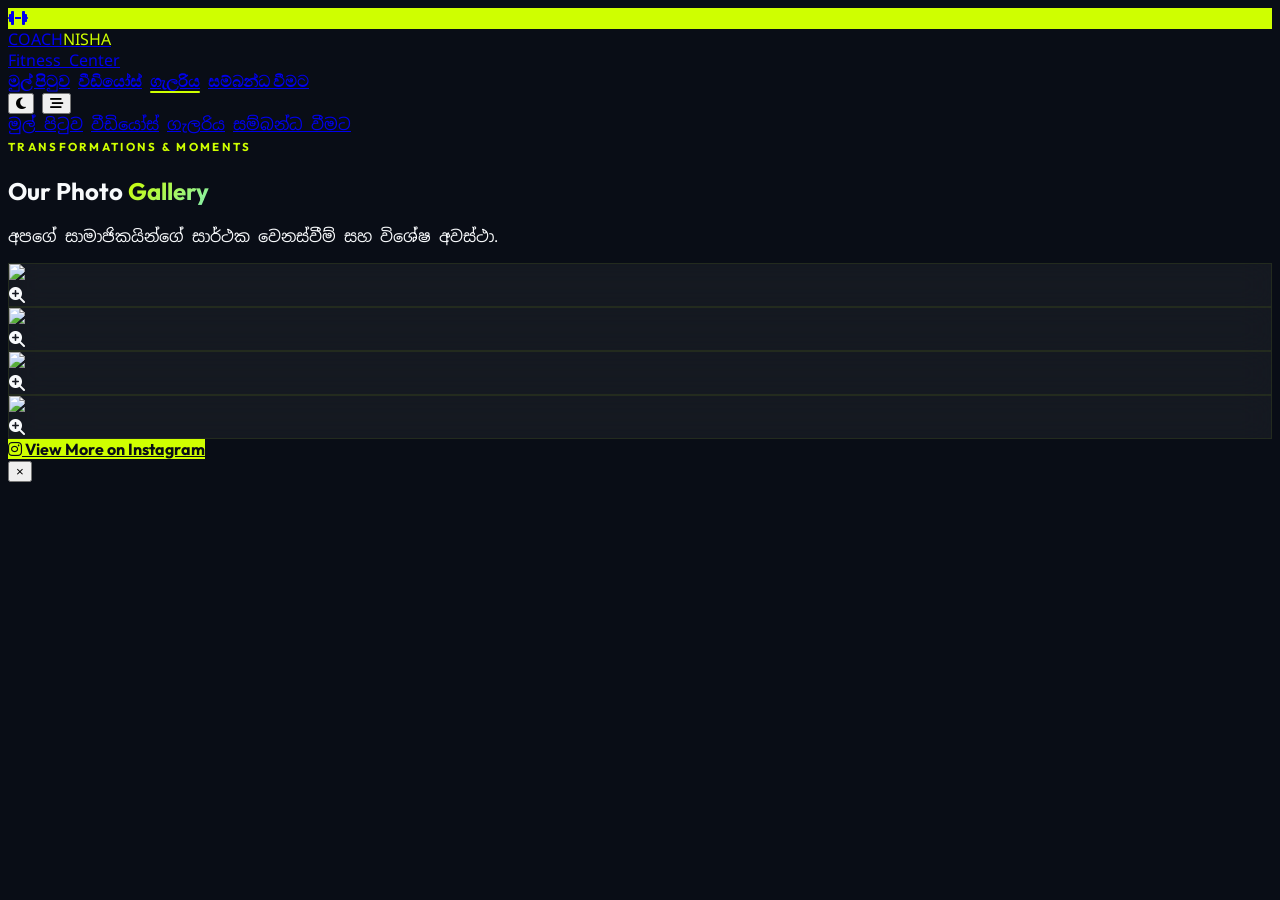
==== photos.html @ d0cf9e13 "Add files via upload" ====
<!DOCTYPE html>
<html class="scroll-smooth dark" lang="si">
<head>
    <meta charset="utf-8"/>
    <meta content="width=device-width, initial-scale=1.0" name="viewport"/>
    <title>Gallery - Coach Nisha Fitness</title>
    <link href="logo.png" rel="icon" type="image/png"/>
    <link href="https://fonts.googleapis.com" rel="preconnect"/>
    <link href="https://fonts.googleapis.com/css2?family=Outfit:wght@400;600;700;800;900&family=Noto+Sans+Sinhala:wght@400;600;700&family=Inter:wght@400;500;600&display=swap" rel="stylesheet"/>
    <script src="https://cdn.jsdelivr.net/npm/@tailwindcss/browser@4"></script>
    <style>@variant dark (.dark &);</style>
    <link href="https://cdnjs.cloudflare.com/ajax/libs/aos/2.3.4/aos.css" rel="stylesheet"/>
    <link href="https://cdnjs.cloudflare.com/ajax/libs/font-awesome/6.5.1/css/all.min.css" rel="stylesheet"/>
    <style>
        :root { --accent: #cfff00; --dark-bg: #090d16; --off-white: #f8fafc; }
        body { font-family: 'Noto Sans Sinhala', 'Inter', sans-serif; background: var(--off-white); color: #0f172a; transition: background 0.3s, color 0.3s; }
        .dark body { background: var(--dark-bg); color: var(--off-white); }
        h1, h2, h3, h4 { font-family: 'Outfit', sans-serif; }
        .accent-text { color: #cfff00; }
        .grad-text { background: linear-gradient(135deg, #cfff00 0%, #86efac 100%); -webkit-background-clip: text; -webkit-text-fill-color: transparent; background-clip: text; }
        .glass-card { background: rgba(255,255,255,0.05); backdrop-filter: blur(16px); border: 1px solid rgba(207,255,0,0.08); transition: all 0.3s ease; }
        .glass-card:hover { transform: translateY(-6px); box-shadow: 0 24px 48px rgba(207,255,0,0.1); border-color: rgba(207,255,0,0.3); }
        html:not(.dark) .glass-card { background: #fff; border: 1px solid #e2e8f0; }
        .btn-accent { background: #cfff00; color: #090d16; font-family: 'Outfit', sans-serif; font-weight: 700; transition: all 0.2s; }
        .btn-accent:hover { background: #b3db00; transform: translateY(-2px); box-shadow: 0 12px 30px rgba(207,255,0,0.35); }
        .eyebrow { font-family: 'Outfit', sans-serif; font-size: 0.72rem; font-weight: 700; letter-spacing: 0.2em; text-transform: uppercase; color: #cfff00; }
        .nav-link { position: relative; padding-bottom: 2px; font-family: 'Outfit', sans-serif; font-weight: 600; }
        .nav-link::after { content: ''; position: absolute; bottom: 0; left: 0; width: 0; height: 2px; background: #cfff00; border-radius: 1px; transition: width 0.25s ease; }
        .nav-link:hover::after { width: 100%; }
        .active-link::after { width: 100% !important; }
    </style>
</head>
<body class="overflow-x-hidden pt-24">

    <!-- ════════════ NAVBAR ════════════ -->
    <nav class="fixed top-0 left-0 right-0 z-50 border-b border-slate-200 dark:border-white/5 bg-white/95 dark:bg-[#090d16]/95 backdrop-blur-md">
        <div class="max-w-7xl mx-auto px-5 py-4 flex justify-between items-center">
            <a class="flex items-center gap-3" href="index.html">
                <div class="w-9 h-9 rounded-xl flex items-center justify-center" style="background:#cfff00">
                    <i class="fa-solid fa-dumbbell text-[#090d16] text-base"></i>
                </div>
                <div>
                    <div class="font-display font-black text-lg leading-none text-slate-900 dark:text-white tracking-wide">COACH<span class="accent-text">NISHA</span></div>
                    <div class="text-[10px] font-semibold text-slate-400 tracking-widest uppercase">Fitness Center</div>
                </div>
            </a>
            <div class="hidden md:flex items-center gap-7 text-sm text-slate-600 dark:text-slate-300">
                <a class="nav-link hover:text-lime-500 dark:hover:text-lime-300 transition" href="index.html">මුල් පිටුව</a>
                <a class="nav-link hover:text-lime-500 dark:hover:text-lime-300 transition" href="videos.html">වීඩියෝස්</a>
                <a class="nav-link active-link text-lime-500 dark:text-lime-300 transition" href="photos.html">ගැලරිය</a>
                <a class="nav-link hover:text-lime-500 dark:hover:text-lime-300 transition" href="index.html#contact">සම්බන්ධ වීමට</a>
            </div>
            <div class="flex items-center gap-3">
                <button class="w-9 h-9 rounded-lg border border-slate-200 dark:border-slate-700 bg-slate-100 dark:bg-slate-800 flex items-center justify-center text-slate-600 dark:text-slate-300 hover:border-lime-400 transition cursor-pointer" id="theme-toggle">
                    <i class="fa-solid fa-moon text-sm" id="theme-icon"></i>
                </button>
                <button class="md:hidden w-9 h-9 rounded-lg bg-slate-100 dark:bg-slate-800 flex items-center justify-center text-slate-700 dark:text-slate-300 cursor-pointer" id="hamburger">
                    <i class="fa-solid fa-bars-staggered"></i>
                </button>
            </div>
        </div>
        <!-- Mobile Menu -->
        <div class="md:hidden hidden px-5 border-t border-slate-100 dark:border-white/5 bg-white dark:bg-[#090d16]" id="mobile-menu">
            <div class="flex flex-col py-4 gap-4 text-sm font-semibold text-slate-600 dark:text-slate-300">
                <a class="m-link hover:text-lime-500" href="index.html">මුල් පිටුව</a>
                <a class="m-link hover:text-lime-500" href="videos.html">වීඩියෝස්</a>
                <a class="m-link text-lime-500" href="photos.html">ගැලරිය</a>
                <a class="m-link hover:text-lime-500" href="index.html#contact">සම්බන්ධ වීමට</a>
            </div>
        </div>
    </nav>

    <!-- ════════════ GALLERY CONTENT ════════════ -->
    <section class="py-16 max-w-7xl mx-auto px-5">
        <div class="text-center mb-14" data-aos="fade-up">
            <span class="eyebrow">Transformations & Moments</span>
            <h2 class="text-3xl md:text-5xl font-black text-slate-900 dark:text-white mt-3 mb-4">Our Photo <span class="grad-text">Gallery</span></h2>
            <div class="h-1 w-16 mx-auto rounded-full" style="background:#cfff00"></div>
            <p class="text-slate-500 dark:text-slate-400 mt-4 max-w-2xl mx-auto text-sm leading-relaxed">අපගේ සාමාජිකයින්ගේ සාර්ථක වෙනස්වීම් සහ විශේෂ අවස්ථා.</p>
        </div>

        <!-- Photo Grid (4 Images) -->
        <div class="grid grid-cols-1 sm:grid-cols-2 lg:grid-cols-4 gap-6 max-w-6xl mx-auto">
            <!-- Photo 1 -->
            <div class="glass-card rounded-2xl overflow-hidden p-2 cursor-pointer group" data-aos="fade-up" onclick="openLightbox('https://images.unsplash.com/photo-1517838277536-f5f99be501cd?auto=format&fit=crop&q=80&w=600', 'Transformation Workout')">
                <div class="relative rounded-xl overflow-hidden aspect-square">
                    <img src="https://images.unsplash.com/photo-1517838277536-f5f99be501cd?auto=format&fit=crop&q=80&w=600" class="w-full h-full object-cover group-hover:scale-105 transition duration-500">
                    <div class="absolute inset-0 bg-black/40 opacity-0 group-hover:opacity-100 flex items-center justify-center transition duration-300">
                        <i class="fa-solid fa-magnifying-glass-plus text-2xl text-[#cfff00]"></i>
                    </div>
                </div>
            </div>
            <!-- Photo 2 -->
            <div class="glass-card rounded-2xl overflow-hidden p-2 cursor-pointer group" data-aos="fade-up" data-aos-delay="100" onclick="openLightbox('https://images.unsplash.com/photo-1534438327276-14e5300c3a48?auto=format&fit=crop&q=80&w=600', 'Gym Training Session')">
                <div class="relative rounded-xl overflow-hidden aspect-square">
                    <img src="https://images.unsplash.com/photo-1534438327276-14e5300c3a48?auto=format&fit=crop&q=80&w=600" class="w-full h-full object-cover group-hover:scale-105 transition duration-500">
                    <div class="absolute inset-0 bg-black/40 opacity-0 group-hover:opacity-100 flex items-center justify-center transition duration-300">
                        <i class="fa-solid fa-magnifying-glass-plus text-2xl text-[#cfff00]"></i>
                    </div>
                </div>
            </div>
            <!-- Photo 3 -->
            <div class="glass-card rounded-2xl overflow-hidden p-2 cursor-pointer group" data-aos="fade-up" data-aos-delay="200" onclick="openLightbox('https://images.unsplash.com/photo-1571019614242-c5c5dee9f50b?auto=format&fit=crop&q=80&w=600', 'Fitness Coaching')">
                <div class="relative rounded-xl overflow-hidden aspect-square">
                    <img src="https://images.unsplash.com/photo-1571019614242-c5c5dee9f50b?auto=format&fit=crop&q=80&w=600" class="w-full h-full object-cover group-hover:scale-105 transition duration-500">
                    <div class="absolute inset-0 bg-black/40 opacity-0 group-hover:opacity-100 flex items-center justify-center transition duration-300">
                        <i class="fa-solid fa-magnifying-glass-plus text-2xl text-[#cfff00]"></i>
                    </div>
                </div>
            </div>
            <!-- Photo 4 -->
            <div class="glass-card rounded-2xl overflow-hidden p-2 cursor-pointer group" data-aos="fade-up" data-aos-delay="300" onclick="openLightbox('https://images.unsplash.com/photo-1541534741688-6078c6bfb5c5?auto=format&fit=crop&q=80&w=600', 'Cardio Motivation')">
                <div class="relative rounded-xl overflow-hidden aspect-square">
                    <img src="https://images.unsplash.com/photo-1541534741688-6078c6bfb5c5?auto=format&fit=crop&q=80&w=600" class="w-full h-full object-cover group-hover:scale-105 transition duration-500">
                    <div class="absolute inset-0 bg-black/40 opacity-0 group-hover:opacity-100 flex items-center justify-center transition duration-300">
                        <i class="fa-solid fa-magnifying-glass-plus text-2xl text-[#cfff00]"></i>
                    </div>
                </div>
            </div>
        </div>

        <!-- Instagram Button -->
        <div class="text-center mt-16" data-aos="fade-up">
            <a href="https://instagram.com/yourprofile" target="_blank" class="btn-accent px-8 py-3.5 rounded-xl inline-flex items-center gap-3 font-display bg-gradient-to-r from-purple-600 via-pink-600 to-yellow-500 text-white shadow-lg cursor-pointer border-none">
                <i class="fa-brands fa-instagram text-lg"></i> View More on Instagram
            </a>
        </div>
    </section>

    <!-- LIGHTBOX MODAL -->
    <div id="lightbox" class="fixed inset-0 bg-black/95 z-50 hidden flex-col items-center justify-center p-4" onclick="closeLightbox()">
        <button class="absolute top-5 right-5 text-white text-4xl hover:text-[#cfff00] transition cursor-pointer">&times;</button>
        <div class="max-w-3xl max-h-[80vh] rounded-xl overflow-hidden shadow-2xl" onclick="event.stopPropagation()">
            <img id="lightbox-img" class="max-w-full max-h-[70vh] object-contain mx-auto" src="">
            <div id="lightbox-caption" class="text-center text-white/80 font-medium mt-4 text-sm"></div>
        </div>
    </div>

    <script src="https://cdnjs.cloudflare.com/ajax/libs/aos/2.3.4/aos.js"></script>
    <script>
        AOS.init({ once: true, offset: 60, easing: 'ease-out-cubic' });

        // Theme Setup
        const htmlEl = document.documentElement;
        const themeBtn = document.getElementById('theme-toggle');
        const themeIcon = document.getElementById('theme-icon');
        if (localStorage.getItem('cn-theme') === 'light') {
            htmlEl.classList.remove('dark');
            themeIcon.className = 'fa-solid fa-sun text-sm';
        }
        themeBtn.addEventListener('click', () => {
            const isDark = htmlEl.classList.toggle('dark');
            themeIcon.className = isDark ? 'fa-solid fa-moon text-sm' : 'fa-solid fa-sun text-sm';
            localStorage.setItem('cn-theme', isDark ? 'dark' : 'light');
        });

        // Mobile Menu
        document.getElementById('hamburger').addEventListener('click', () => {
            document.getElementById('mobile-menu').classList.toggle('hidden');
        });

        // Lightbox Control
        function openLightbox(src, caption) {
            const lb = document.getElementById('lightbox');
            document.getElementById('lightbox-img').src = src;
            document.getElementById('lightbox-caption').innerText = caption;
            lb.classList.remove('hidden');
            lb.classList.add('flex');
        }
        function closeLightbox() {
            const lb = document.getElementById('lightbox');
            lb.classList.add('hidden');
            lb.classList.remove('flex');
        }
    </script>
</body>
</html>
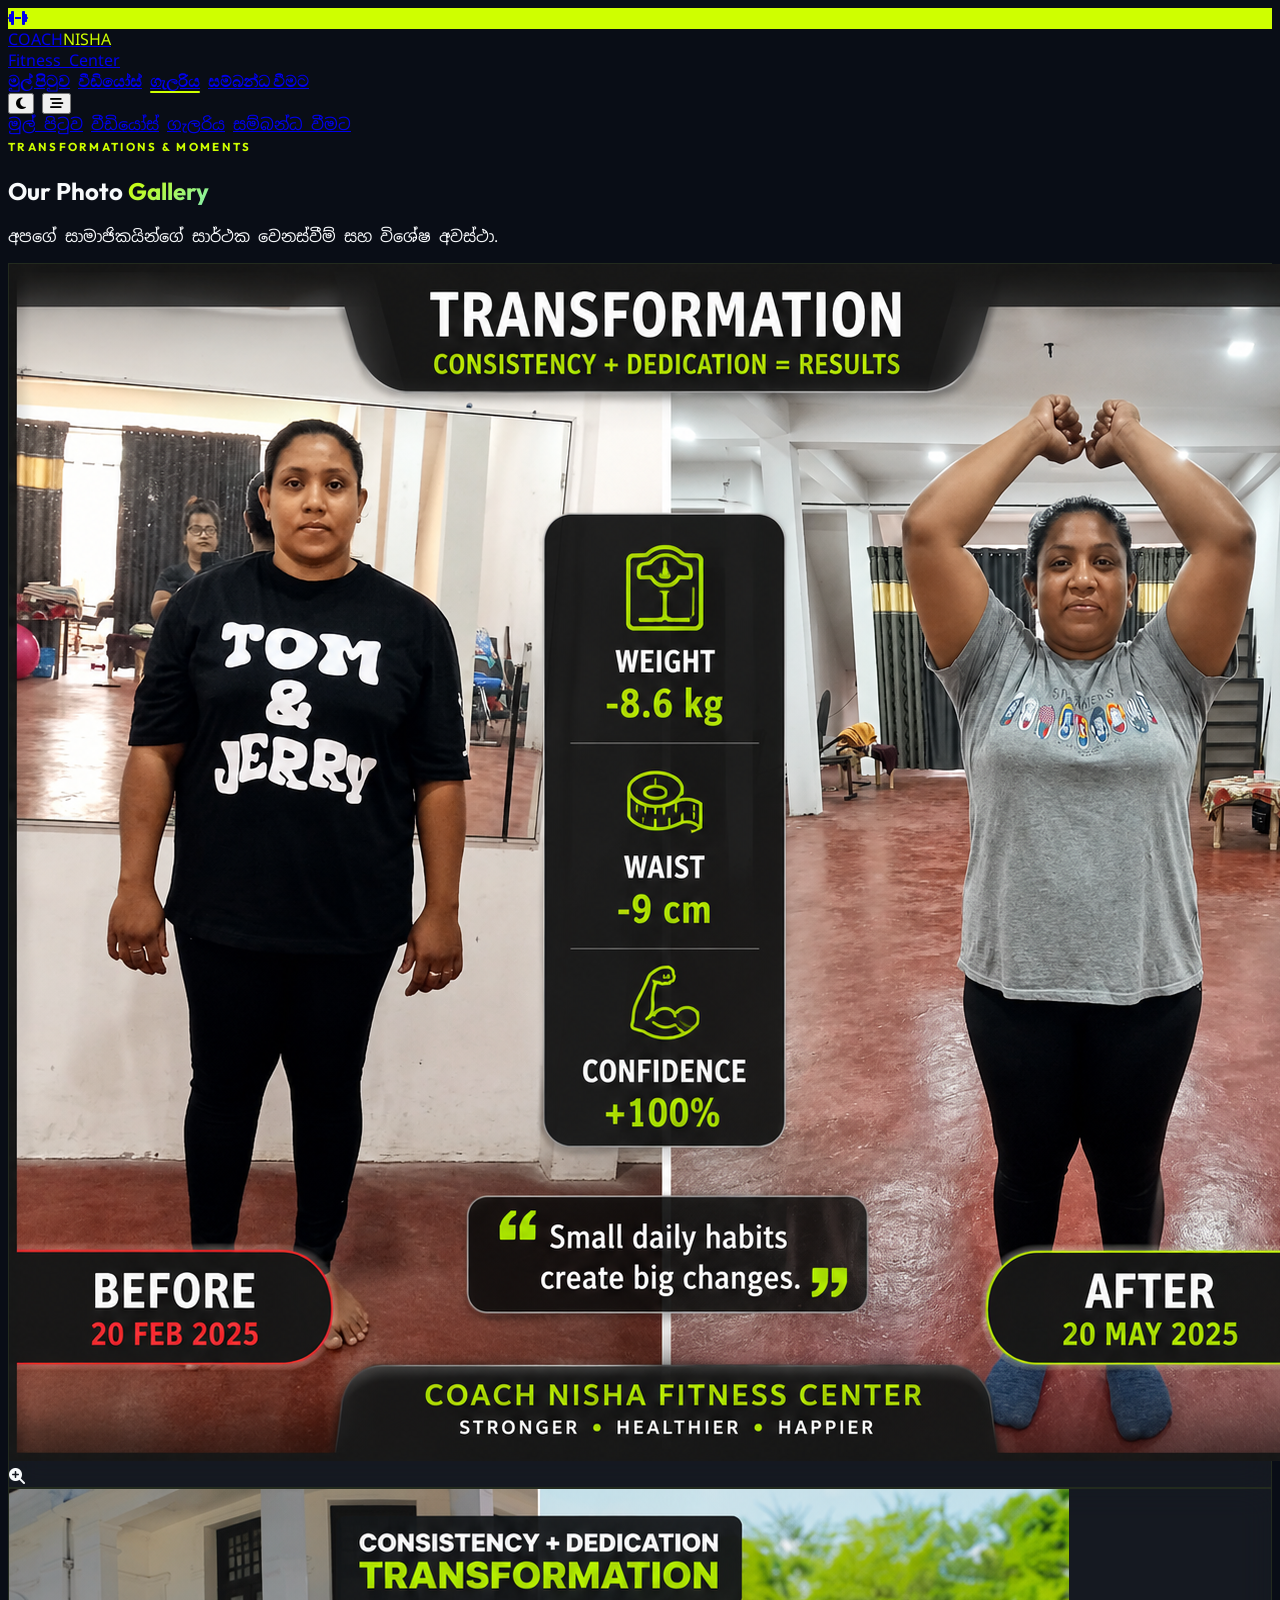
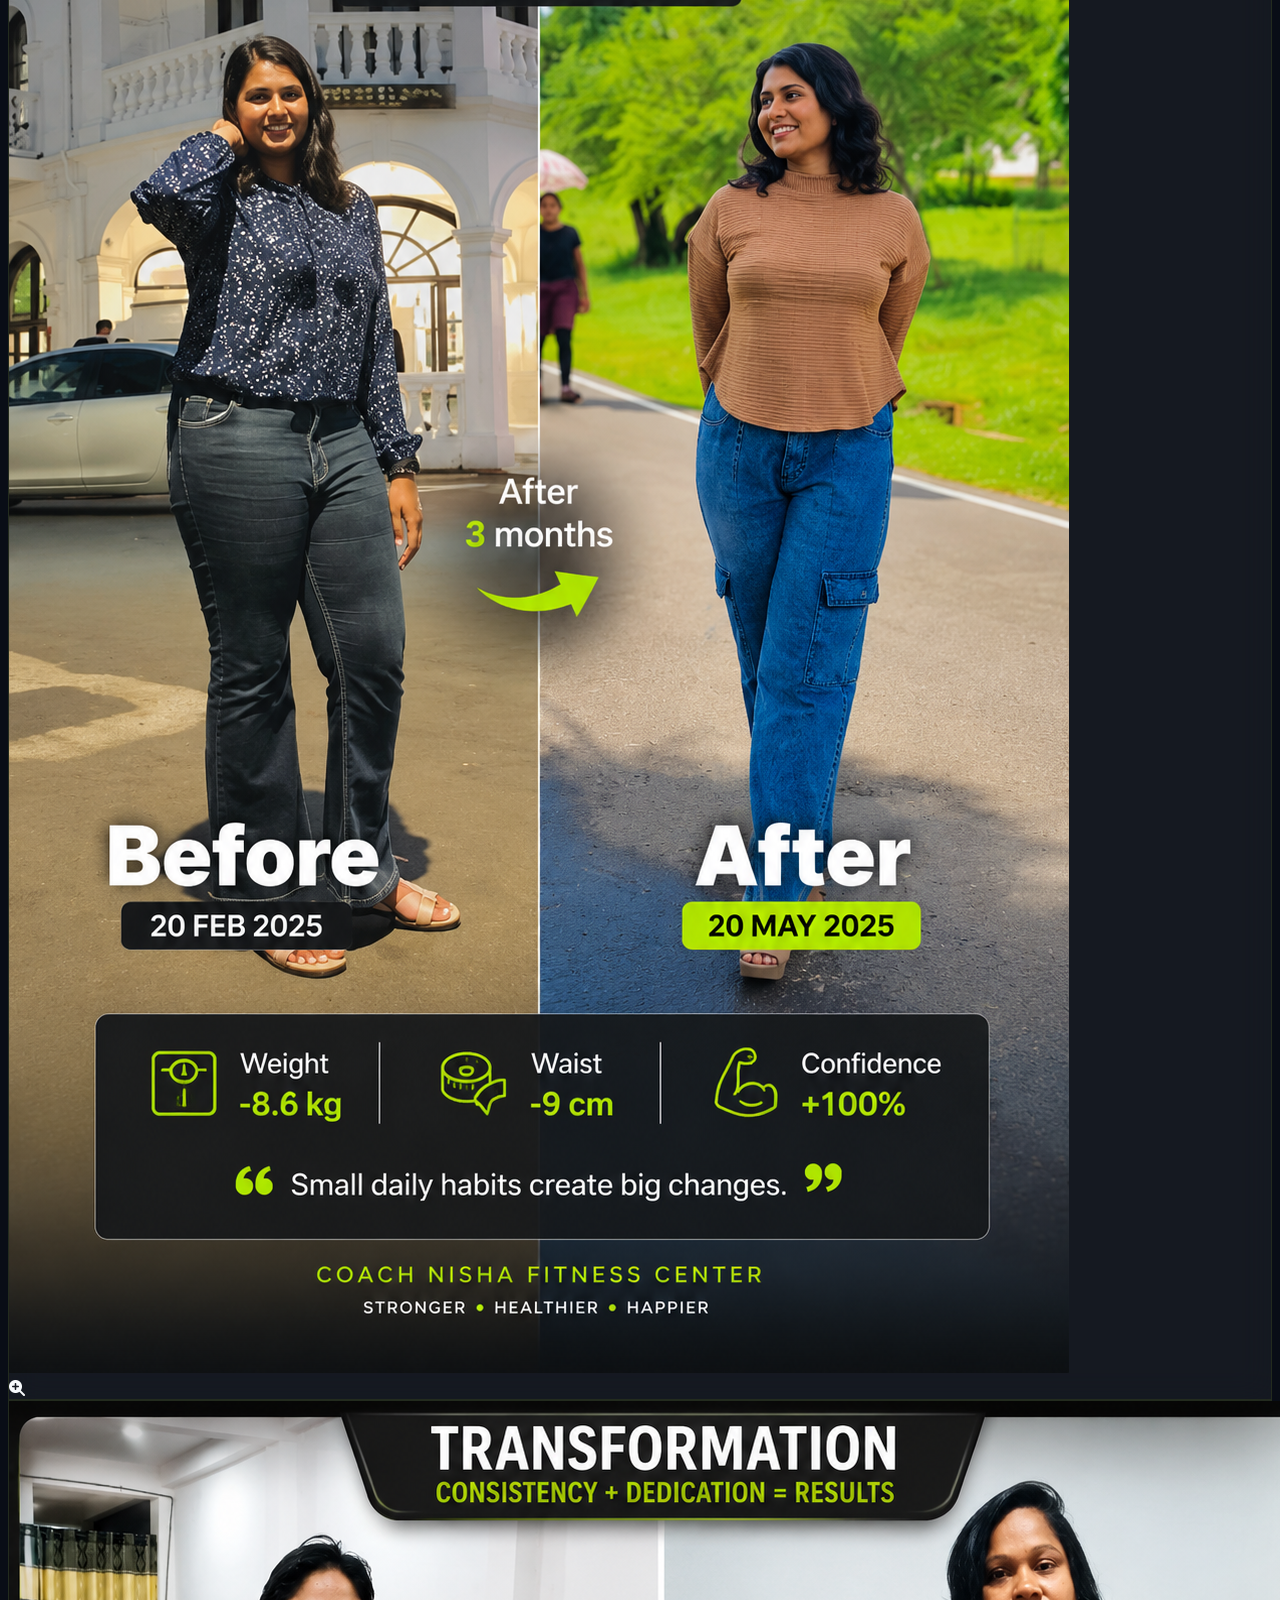
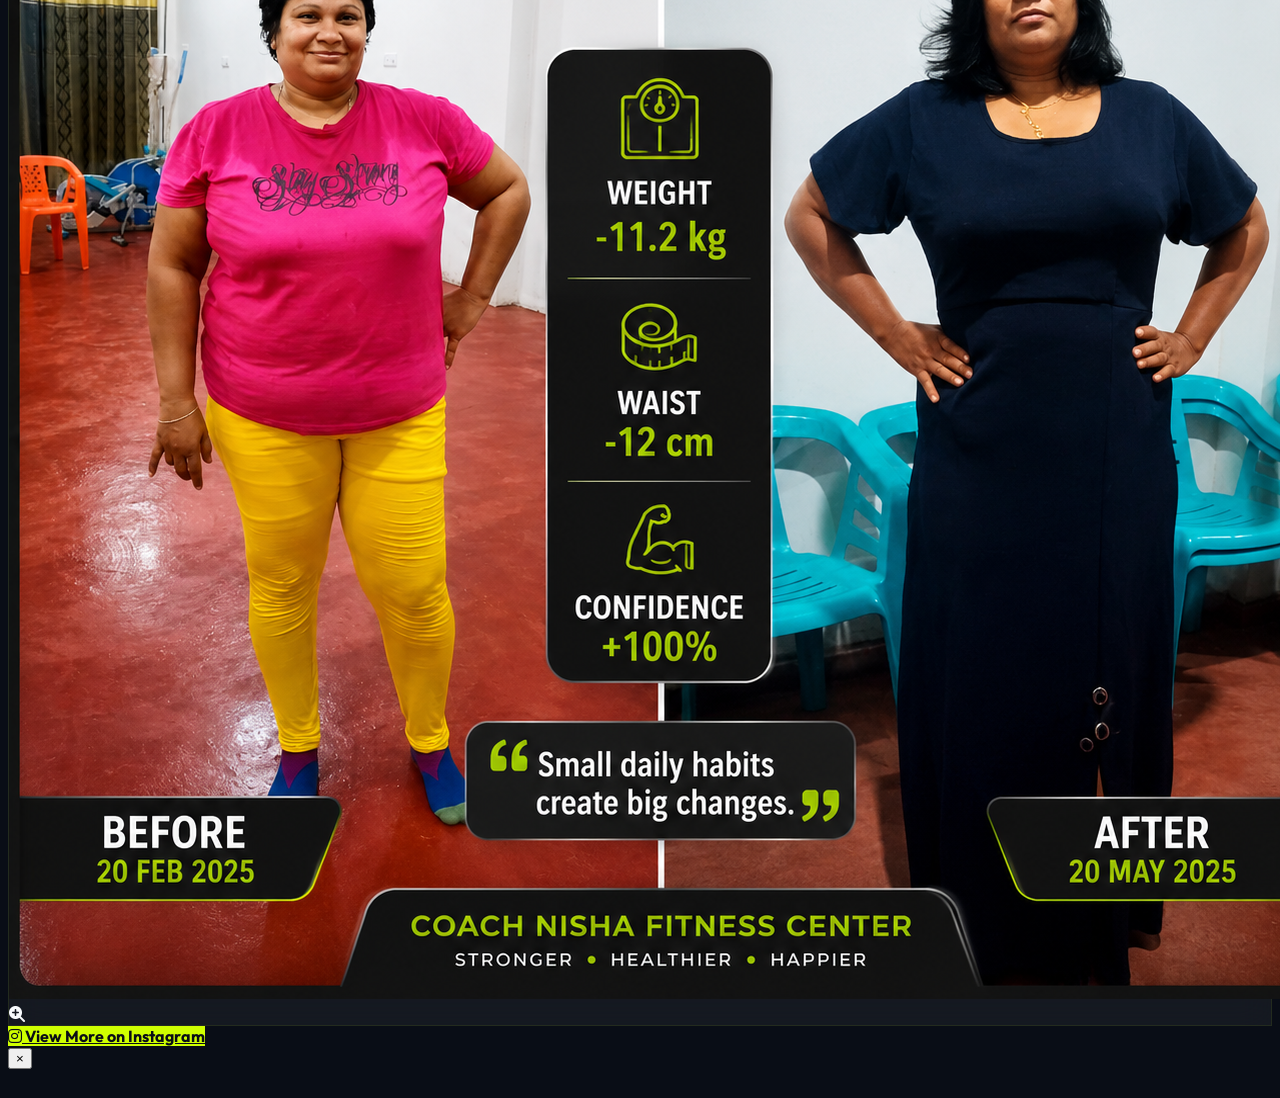
==== commit 4413a1be: "Update photos.html" ====
--- a/photos.html
+++ b/photos.html
@@ -79,45 +79,38 @@
             <p class="text-slate-500 dark:text-slate-400 mt-4 max-w-2xl mx-auto text-sm leading-relaxed">අපගේ සාමාජිකයින්ගේ සාර්ථක වෙනස්වීම් සහ විශේෂ අවස්ථා.</p>
         </div>
 
-        <!-- Photo Grid (4 Images) -->
-        <div class="grid grid-cols-1 sm:grid-cols-2 lg:grid-cols-4 gap-6 max-w-6xl mx-auto">
-            <!-- Photo 1 -->
-            <div class="glass-card rounded-2xl overflow-hidden p-2 cursor-pointer group" data-aos="fade-up" onclick="openLightbox('https://images.unsplash.com/photo-1517838277536-f5f99be501cd?auto=format&fit=crop&q=80&w=600', 'Transformation Workout')">
-                <div class="relative rounded-xl overflow-hidden aspect-square">
-                    <img src="https://images.unsplash.com/photo-1517838277536-f5f99be501cd?auto=format&fit=crop&q=80&w=600" class="w-full h-full object-cover group-hover:scale-105 transition duration-500">
-                    <div class="absolute inset-0 bg-black/40 opacity-0 group-hover:opacity-100 flex items-center justify-center transition duration-300">
-                        <i class="fa-solid fa-magnifying-glass-plus text-2xl text-[#cfff00]"></i>
-                    </div>
-                </div>
-            </div>
-            <!-- Photo 2 -->
-            <div class="glass-card rounded-2xl overflow-hidden p-2 cursor-pointer group" data-aos="fade-up" data-aos-delay="100" onclick="openLightbox('https://images.unsplash.com/photo-1534438327276-14e5300c3a48?auto=format&fit=crop&q=80&w=600', 'Gym Training Session')">
-                <div class="relative rounded-xl overflow-hidden aspect-square">
-                    <img src="https://images.unsplash.com/photo-1534438327276-14e5300c3a48?auto=format&fit=crop&q=80&w=600" class="w-full h-full object-cover group-hover:scale-105 transition duration-500">
-                    <div class="absolute inset-0 bg-black/40 opacity-0 group-hover:opacity-100 flex items-center justify-center transition duration-300">
-                        <i class="fa-solid fa-magnifying-glass-plus text-2xl text-[#cfff00]"></i>
-                    </div>
-                </div>
-            </div>
-            <!-- Photo 3 -->
-            <div class="glass-card rounded-2xl overflow-hidden p-2 cursor-pointer group" data-aos="fade-up" data-aos-delay="200" onclick="openLightbox('https://images.unsplash.com/photo-1571019614242-c5c5dee9f50b?auto=format&fit=crop&q=80&w=600', 'Fitness Coaching')">
-                <div class="relative rounded-xl overflow-hidden aspect-square">
-                    <img src="https://images.unsplash.com/photo-1571019614242-c5c5dee9f50b?auto=format&fit=crop&q=80&w=600" class="w-full h-full object-cover group-hover:scale-105 transition duration-500">
-                    <div class="absolute inset-0 bg-black/40 opacity-0 group-hover:opacity-100 flex items-center justify-center transition duration-300">
-                        <i class="fa-solid fa-magnifying-glass-plus text-2xl text-[#cfff00]"></i>
-                    </div>
-                </div>
-            </div>
-            <!-- Photo 4 -->
-            <div class="glass-card rounded-2xl overflow-hidden p-2 cursor-pointer group" data-aos="fade-up" data-aos-delay="300" onclick="openLightbox('https://images.unsplash.com/photo-1541534741688-6078c6bfb5c5?auto=format&fit=crop&q=80&w=600', 'Cardio Motivation')">
-                <div class="relative rounded-xl overflow-hidden aspect-square">
-                    <img src="https://images.unsplash.com/photo-1541534741688-6078c6bfb5c5?auto=format&fit=crop&q=80&w=600" class="w-full h-full object-cover group-hover:scale-105 transition duration-500">
-                    <div class="absolute inset-0 bg-black/40 opacity-0 group-hover:opacity-100 flex items-center justify-center transition duration-300">
-                        <i class="fa-solid fa-magnifying-glass-plus text-2xl text-[#cfff00]"></i>
-                    </div>
-                </div>
+       <!-- Photo Grid (3 Images) -->
+<div class="grid grid-cols-1 sm:grid-cols-2 lg:grid-cols-3 gap-6 max-w-6xl mx-auto">
+    <!-- Photo 1 -->
+    <div class="glass-card rounded-2xl overflow-hidden p-2 cursor-pointer group" data-aos="fade-up" onclick="openLightbox('images/image1.png', 'Transformation Result 1')">
+        <div class="relative rounded-xl overflow-hidden aspect-square">
+            <img src="images/image1.png" class="w-full h-full object-cover group-hover:scale-105 transition duration-500" alt="Transformation 1">
+            <div class="absolute inset-0 bg-black/40 opacity-0 group-hover:opacity-100 flex items-center justify-center transition duration-300">
+                <i class="fa-solid fa-magnifying-glass-plus text-2xl text-[#cfff00]"></i>
             </div>
         </div>
+    </div>
+    
+    <!-- Photo 2 -->
+    <div class="glass-card rounded-2xl overflow-hidden p-2 cursor-pointer group" data-aos="fade-up" data-aos-delay="100" onclick="openLightbox('images/image2.png', 'Transformation Result 2')">
+        <div class="relative rounded-xl overflow-hidden aspect-square">
+            <img src="images/image2.png" class="w-full h-full object-cover group-hover:scale-105 transition duration-500" alt="Transformation 2">
+            <div class="absolute inset-0 bg-black/40 opacity-0 group-hover:opacity-100 flex items-center justify-center transition duration-300">
+                <i class="fa-solid fa-magnifying-glass-plus text-2xl text-[#cfff00]"></i>
+            </div>
+        </div>
+    </div>
+    
+    <!-- Photo 3 -->
+    <div class="glass-card rounded-2xl overflow-hidden p-2 cursor-pointer group" data-aos="fade-up" data-aos-delay="200" onclick="openLightbox('images/image3.png', 'Transformation Result 3')">
+        <div class="relative rounded-xl overflow-hidden aspect-square">
+            <img src="images/image3.png" class="w-full h-full object-cover group-hover:scale-105 transition duration-500" alt="Transformation 3">
+            <div class="absolute inset-0 bg-black/40 opacity-0 group-hover:opacity-100 flex items-center justify-center transition duration-300">
+                <i class="fa-solid fa-magnifying-glass-plus text-2xl text-[#cfff00]"></i>
+            </div>
+        </div>
+    </div>
+</div>
 
         <!-- Instagram Button -->
         <div class="text-center mt-16" data-aos="fade-up">
@@ -174,4 +167,4 @@
         }
     </script>
 </body>
-</html>+</html>
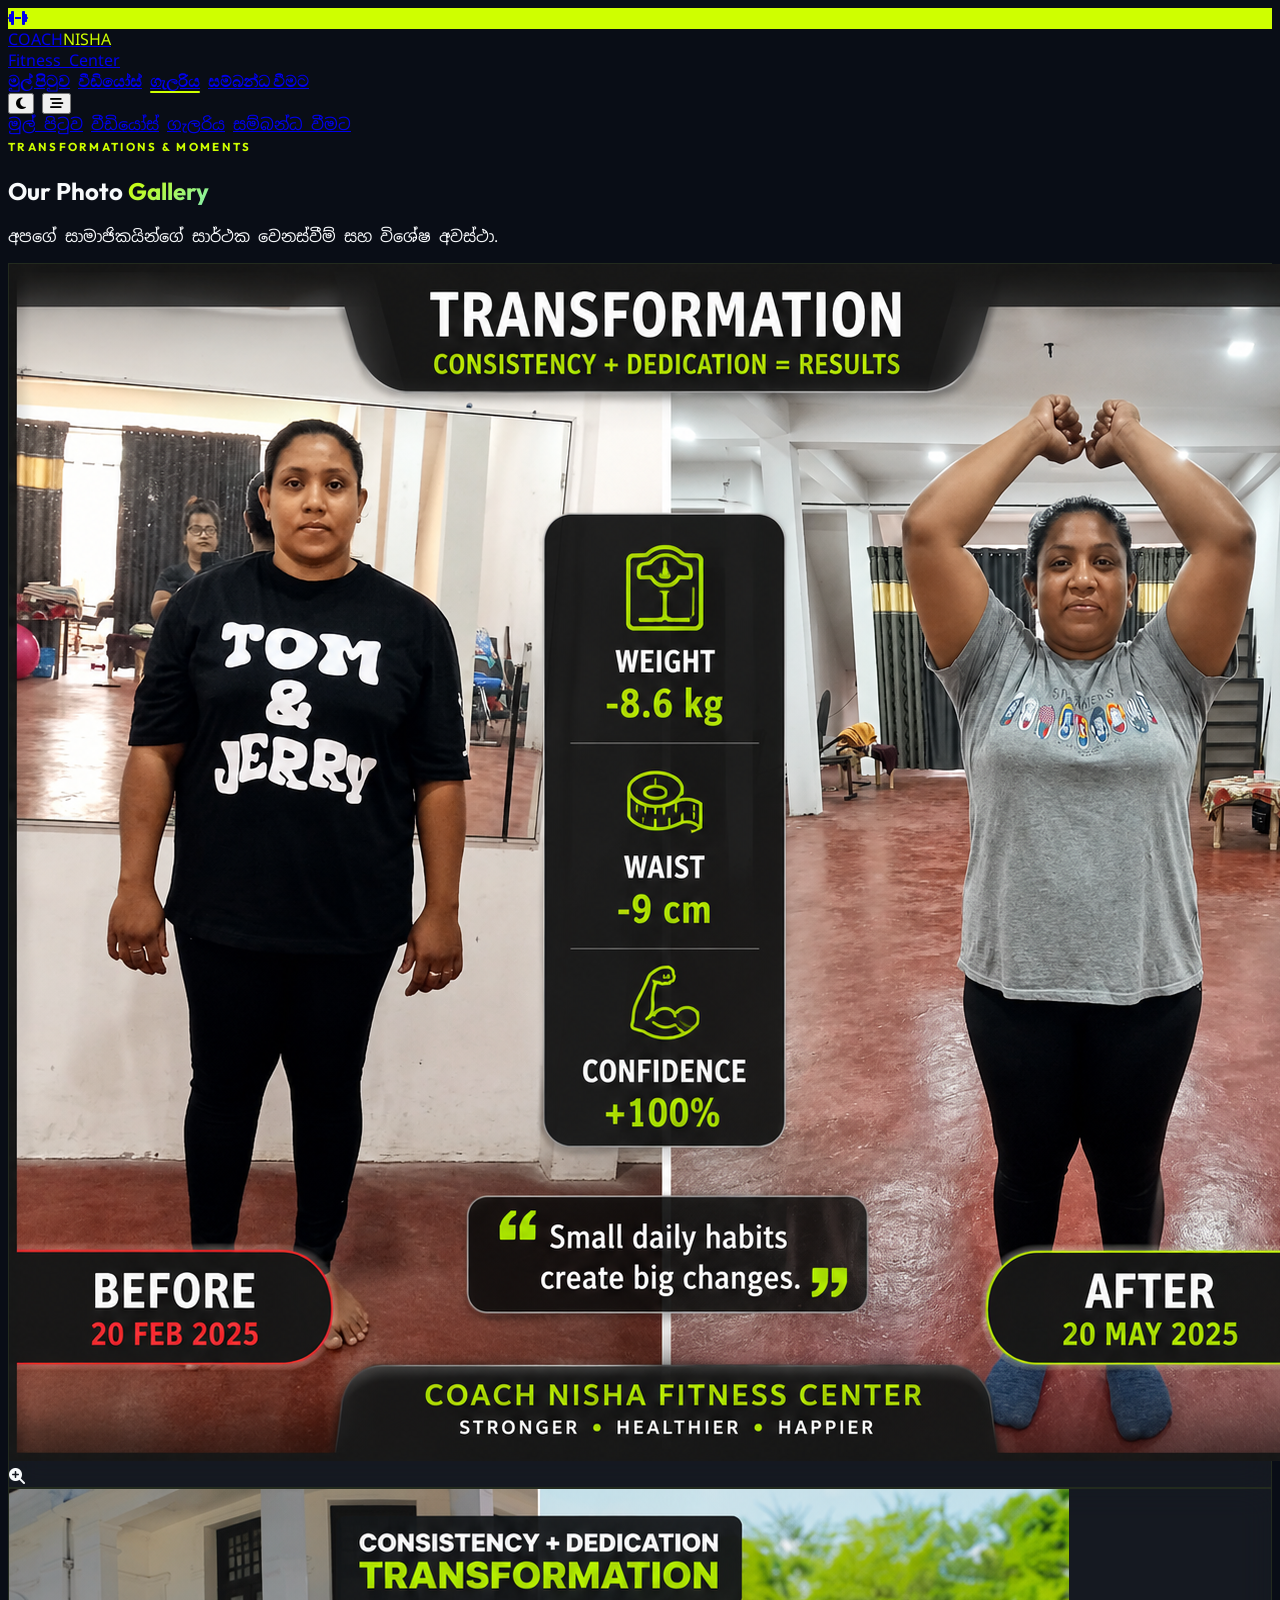
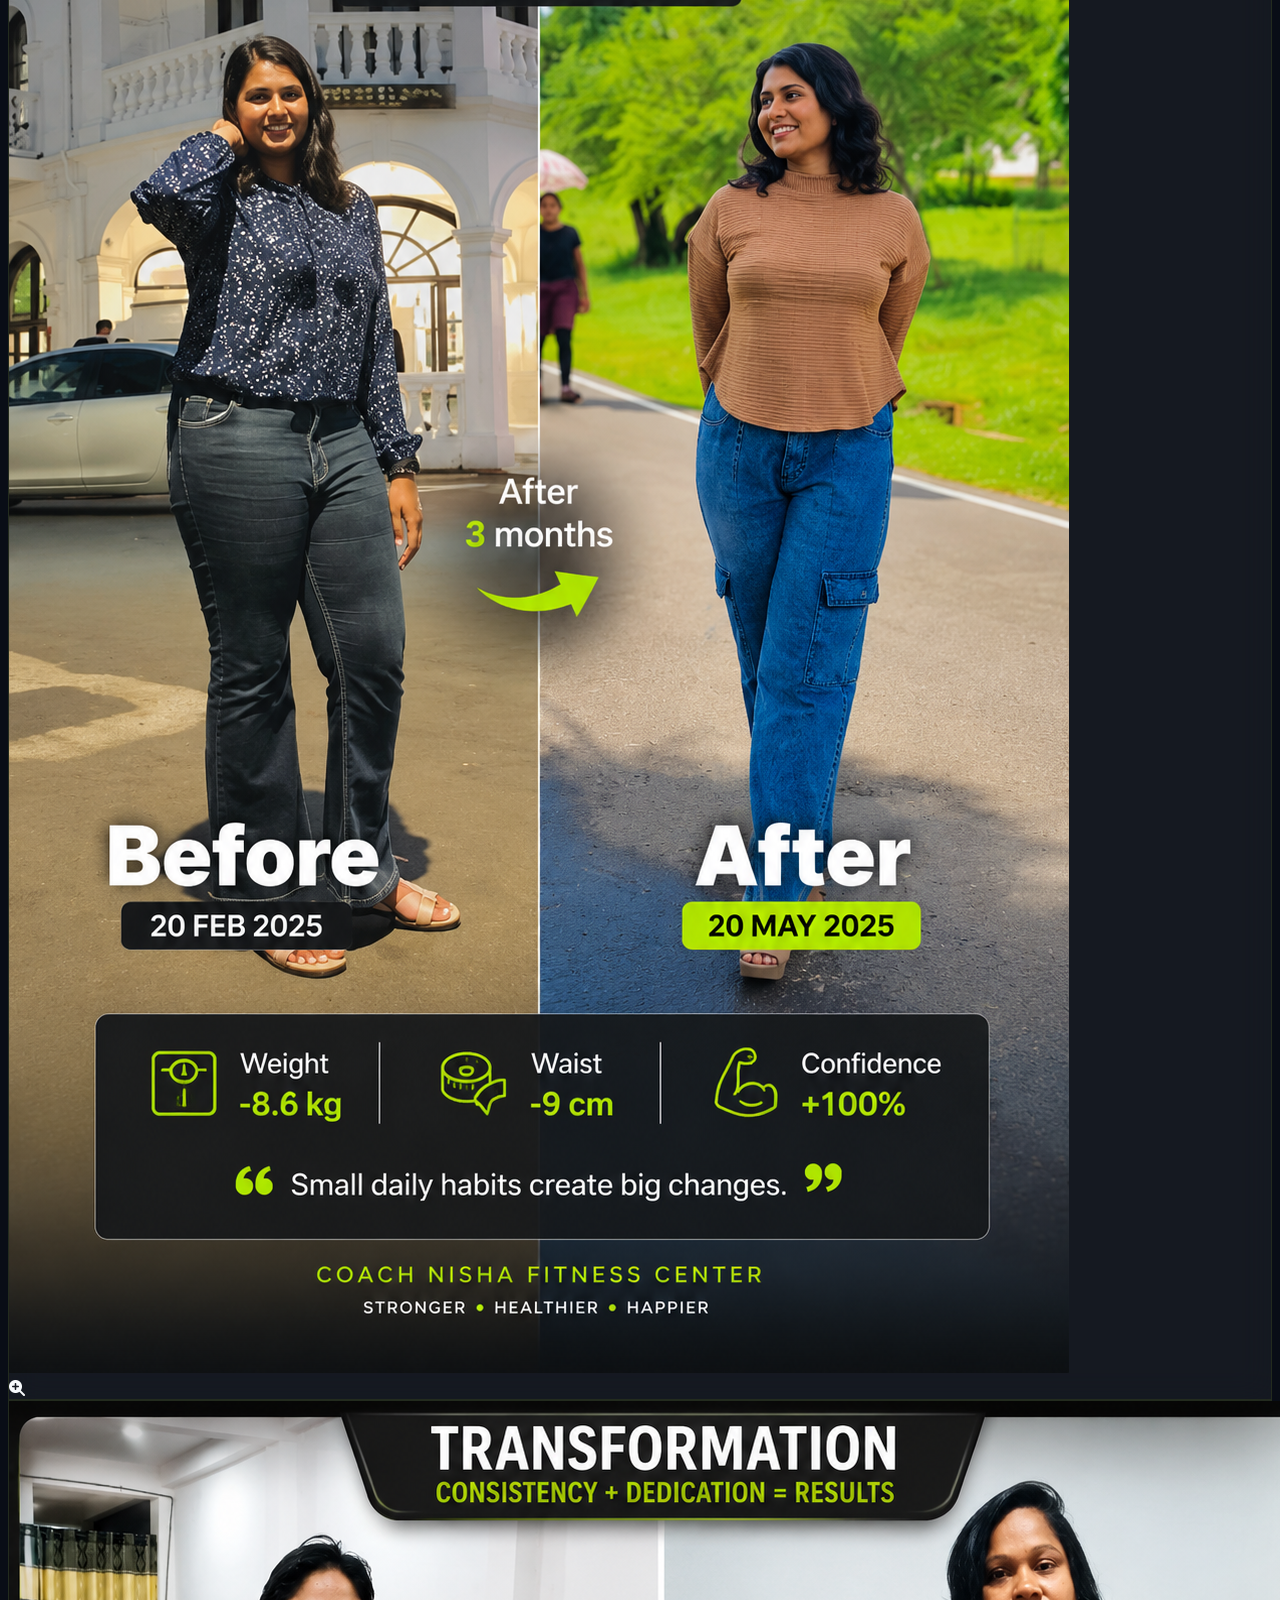
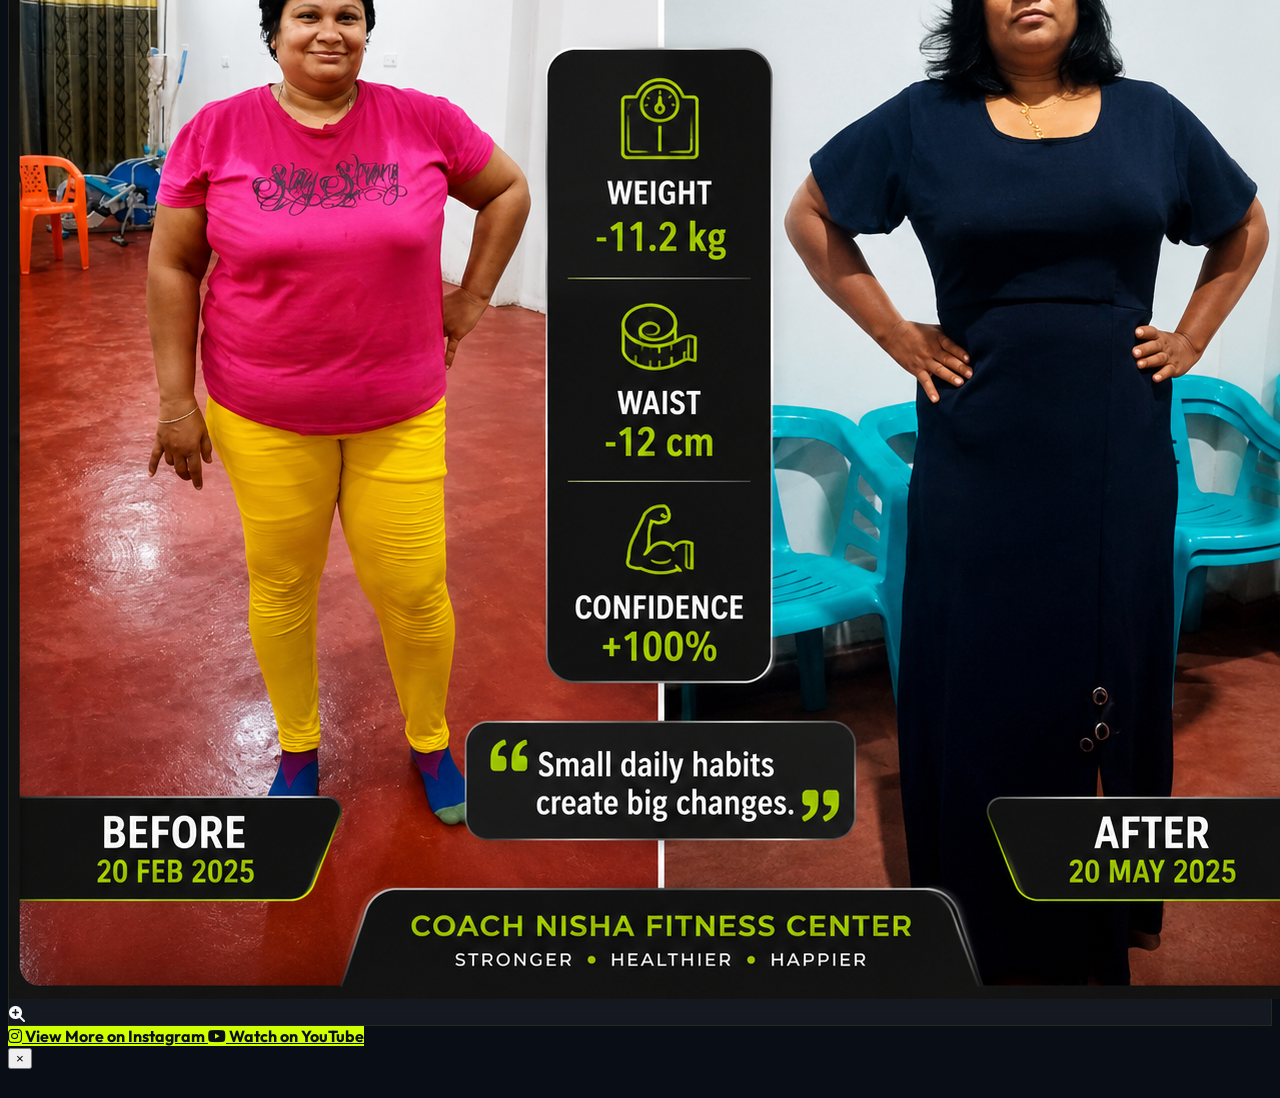
==== commit 7cea8df0: "Update photos.html" ====
--- a/photos.html
+++ b/photos.html
@@ -112,10 +112,16 @@
     </div>
 </div>
 
-        <!-- Instagram Button -->
-        <div class="text-center mt-16" data-aos="fade-up">
-            <a href="https://instagram.com/yourprofile" target="_blank" class="btn-accent px-8 py-3.5 rounded-xl inline-flex items-center gap-3 font-display bg-gradient-to-r from-purple-600 via-pink-600 to-yellow-500 text-white shadow-lg cursor-pointer border-none">
+       <!-- Social Media Buttons -->
+        <div class="flex flex-col sm:flex-row justify-center items-center gap-4 mt-16" data-aos="fade-up">
+            <!-- Instagram Button -->
+            <a href="https://instagram.com/yourprofile" target="_blank" class="w-full sm:w-auto btn-accent px-8 py-3.5 rounded-xl inline-flex items-center justify-center gap-3 font-display bg-gradient-to-r from-purple-600 via-pink-600 to-yellow-500 text-white shadow-lg cursor-pointer border-none">
                 <i class="fa-brands fa-instagram text-lg"></i> View More on Instagram
+            </a>
+
+            <!-- YouTube Button -->
+            <a href="https://youtube.com/@yourchannel" target="_blank" class="w-full sm:w-auto btn-accent px-8 py-3.5 rounded-xl inline-flex items-center justify-center gap-3 font-display bg-[#ff0000] text-white shadow-lg cursor-pointer border-none hover:bg-[#cc0000] hover:scale-105 transition duration-300">
+                <i class="fa-brands fa-youtube text-lg"></i> Watch on YouTube
             </a>
         </div>
     </section>
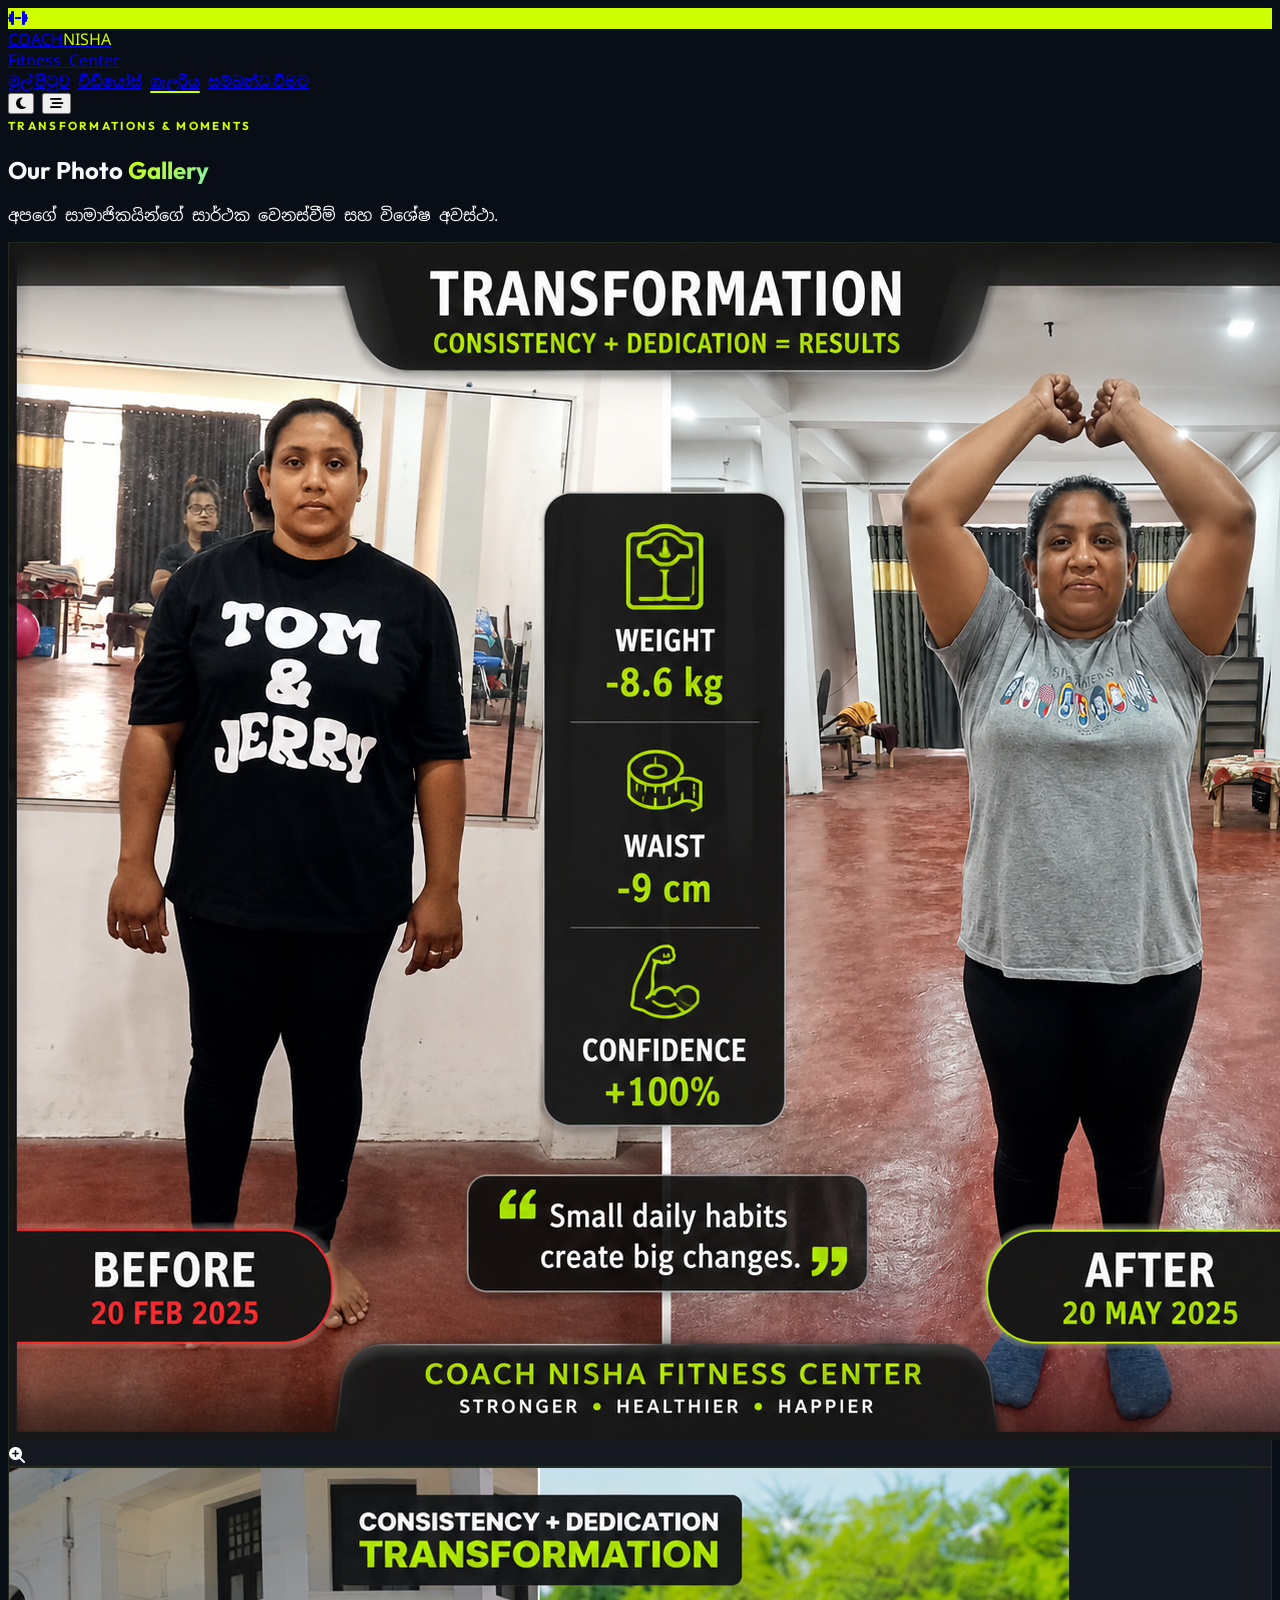
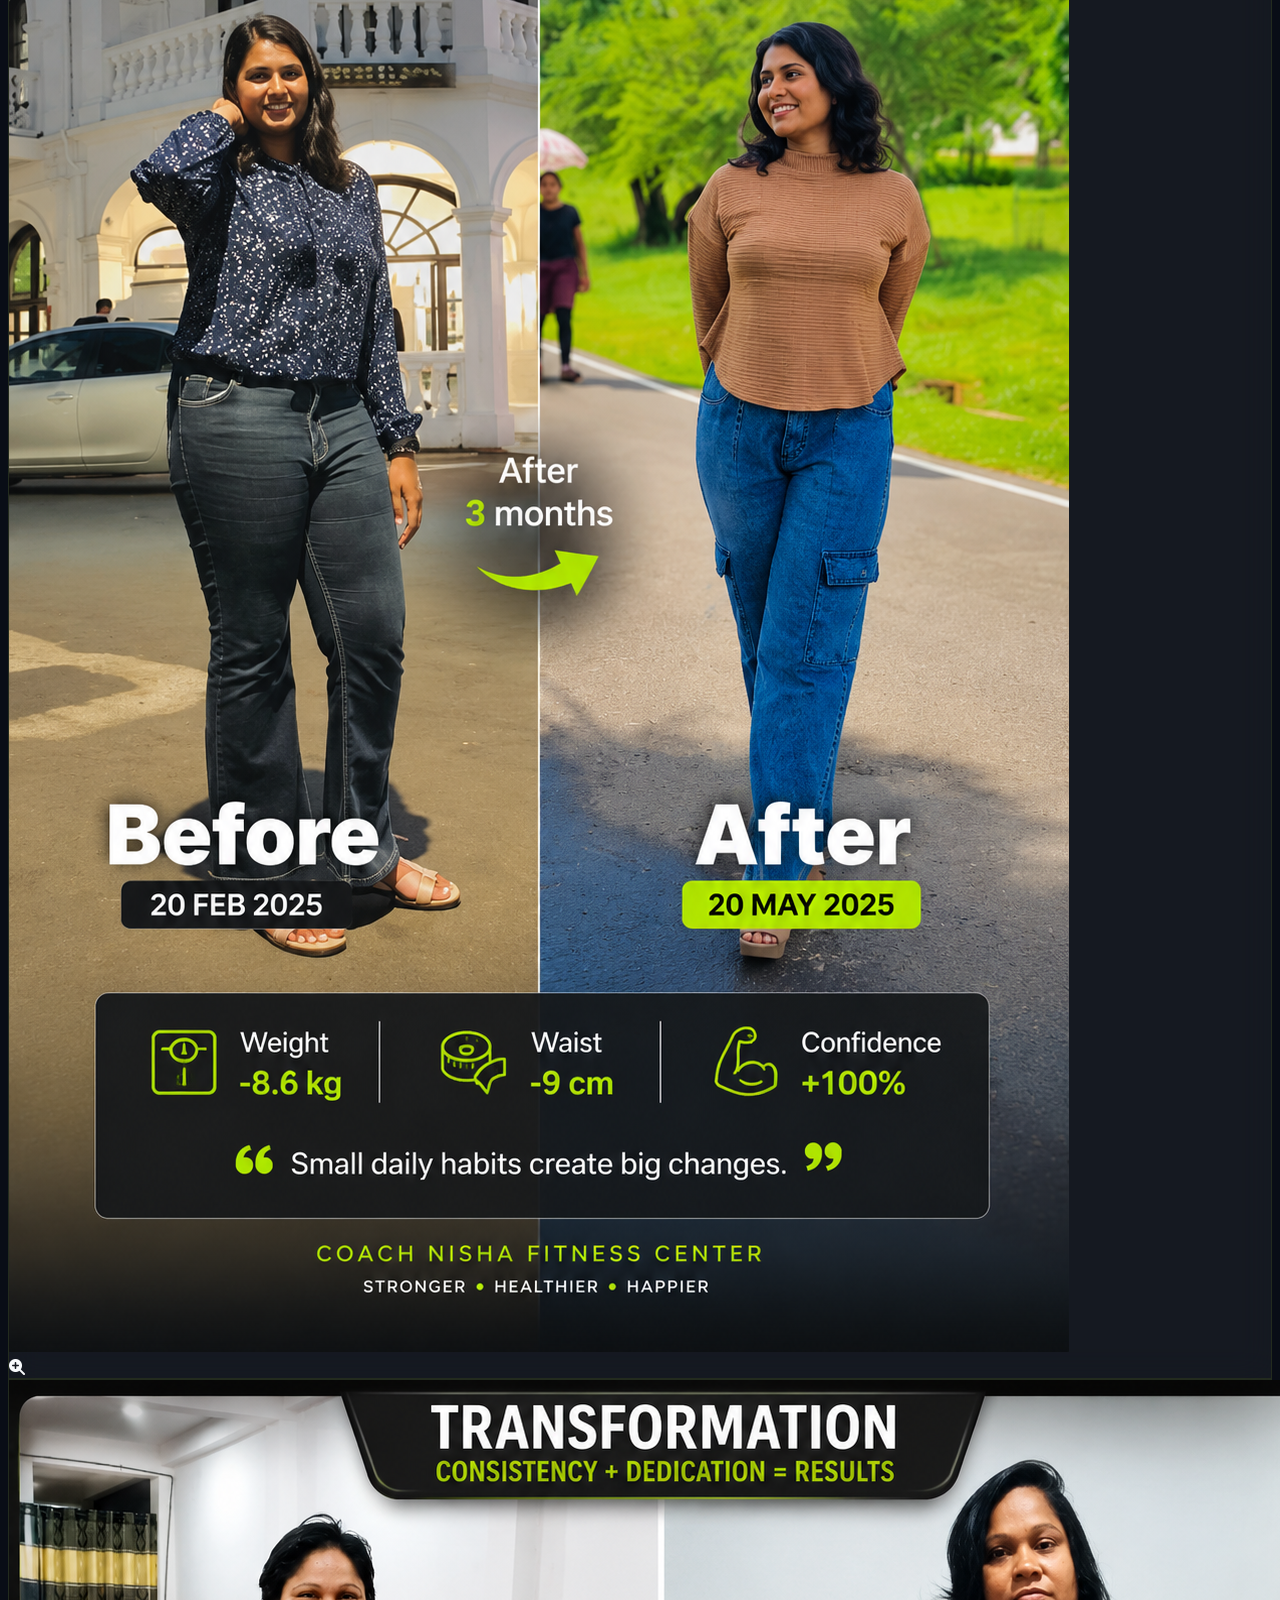
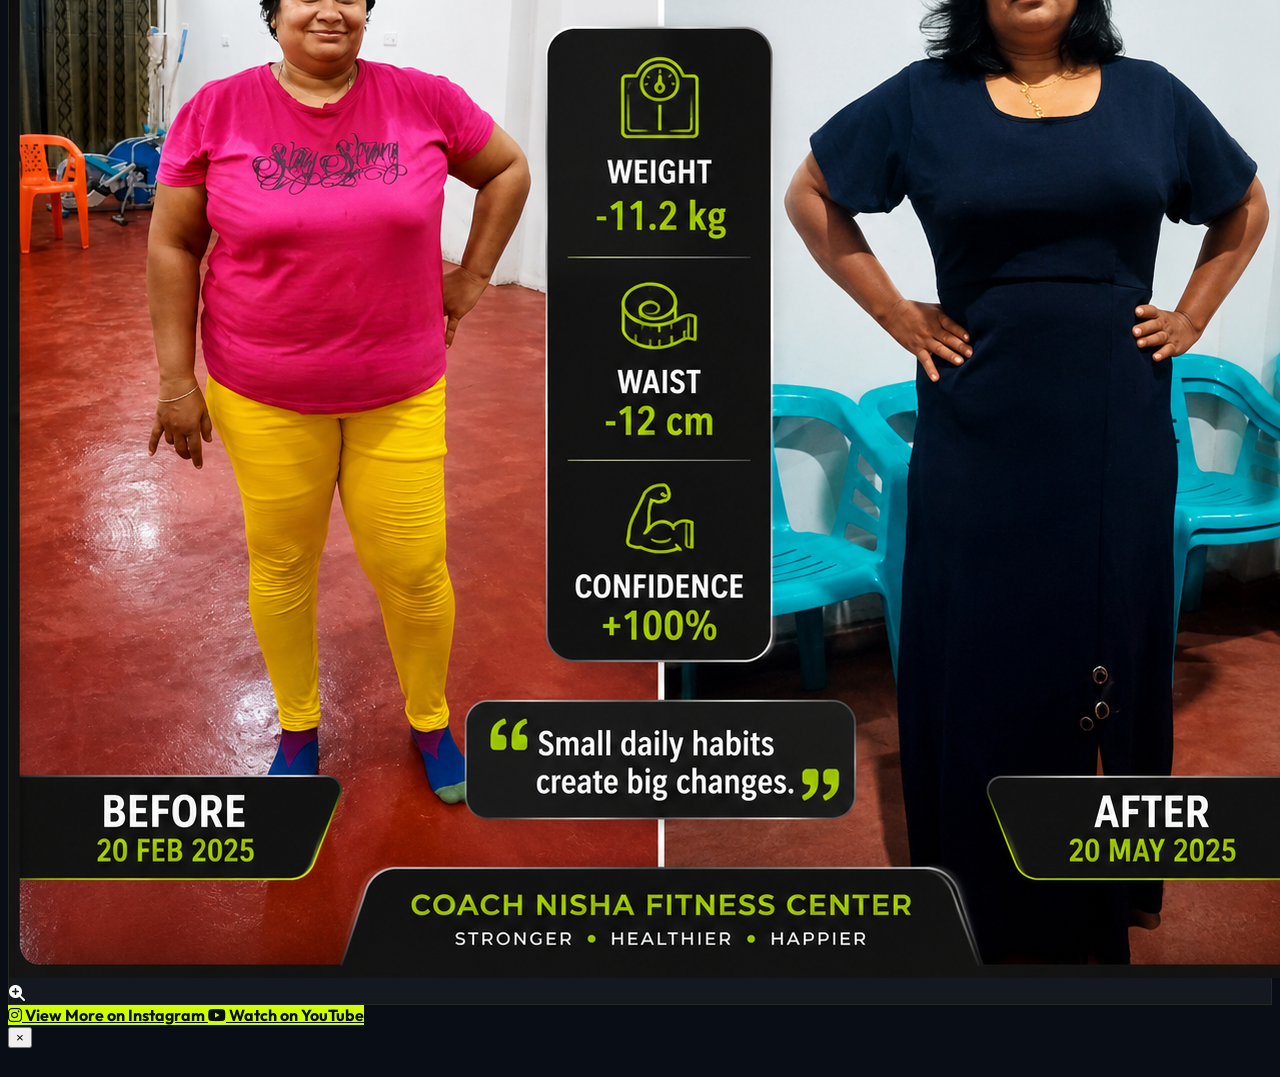
==== commit b7038393: "Update photos.html" ====
--- a/photos.html
+++ b/photos.html
@@ -3,13 +3,17 @@
 <head>
     <meta charset="utf-8"/>
     <meta content="width=device-width, initial-scale=1.0" name="viewport"/>
-    <title>Gallery - Coach Nisha Fitness</title>
+    <title>ගැලරිය - Coach Nisha Fitness</title>
     <link href="logo.png" rel="icon" type="image/png"/>
+    <!-- Google Fonts -->
     <link href="https://fonts.googleapis.com" rel="preconnect"/>
     <link href="https://fonts.googleapis.com/css2?family=Outfit:wght@400;600;700;800;900&family=Noto+Sans+Sinhala:wght@400;600;700&family=Inter:wght@400;500;600&display=swap" rel="stylesheet"/>
+    <!-- Tailwind CSS v4 CDN -->
     <script src="https://cdn.jsdelivr.net/npm/@tailwindcss/browser@4"></script>
     <style>@variant dark (.dark &);</style>
+    <!-- AOS -->
     <link href="https://cdnjs.cloudflare.com/ajax/libs/aos/2.3.4/aos.css" rel="stylesheet"/>
+    <!-- Font Awesome -->
     <link href="https://cdnjs.cloudflare.com/ajax/libs/font-awesome/6.5.1/css/all.min.css" rel="stylesheet"/>
     <style>
         :root { --accent: #cfff00; --dark-bg: #090d16; --off-white: #f8fafc; }
@@ -28,6 +32,10 @@
         .nav-link::after { content: ''; position: absolute; bottom: 0; left: 0; width: 0; height: 2px; background: #cfff00; border-radius: 1px; transition: width 0.25s ease; }
         .nav-link:hover::after { width: 100%; }
         .active-link::after { width: 100% !important; }
+
+        /* ─── Mobile menu Smooth Transition ─── */
+        #mobile-menu { max-height: 0; overflow: hidden; transition: max-height 0.35s ease; }
+        #mobile-menu.open { max-height: 500px; border-bottom: 1px solid rgba(207,255,0,0.08); }
     </style>
 </head>
 <body class="overflow-x-hidden pt-24">
@@ -44,23 +52,28 @@
                     <div class="text-[10px] font-semibold text-slate-400 tracking-widest uppercase">Fitness Center</div>
                 </div>
             </a>
-            <div class="hidden md:flex items-center gap-7 text-sm text-slate-600 dark:text-slate-300">
+            
+            <!-- Desktop Links -->
+            <div class="hidden lg:flex items-center gap-7 text-sm text-slate-600 dark:text-slate-300">
                 <a class="nav-link hover:text-lime-500 dark:hover:text-lime-300 transition" href="index.html">මුල් පිටුව</a>
                 <a class="nav-link hover:text-lime-500 dark:hover:text-lime-300 transition" href="videos.html">වීඩියෝස්</a>
                 <a class="nav-link active-link text-lime-500 dark:text-lime-300 transition" href="photos.html">ගැලරිය</a>
                 <a class="nav-link hover:text-lime-500 dark:hover:text-lime-300 transition" href="index.html#contact">සම්බන්ධ වීමට</a>
             </div>
+            
+            <!-- Action Buttons -->
             <div class="flex items-center gap-3">
                 <button class="w-9 h-9 rounded-lg border border-slate-200 dark:border-slate-700 bg-slate-100 dark:bg-slate-800 flex items-center justify-center text-slate-600 dark:text-slate-300 hover:border-lime-400 transition cursor-pointer" id="theme-toggle">
                     <i class="fa-solid fa-moon text-sm" id="theme-icon"></i>
                 </button>
-                <button class="md:hidden w-9 h-9 rounded-lg bg-slate-100 dark:bg-slate-800 flex items-center justify-center text-slate-700 dark:text-slate-300 cursor-pointer" id="hamburger">
+                <button class="lg:hidden w-9 h-9 rounded-lg bg-slate-100 dark:bg-slate-800 flex items-center justify-center text-slate-700 dark:text-slate-300 cursor-pointer" id="hamburger">
                     <i class="fa-solid fa-bars-staggered"></i>
                 </button>
             </div>
         </div>
-        <!-- Mobile Menu -->
-        <div class="md:hidden hidden px-5 border-t border-slate-100 dark:border-white/5 bg-white dark:bg-[#090d16]" id="mobile-menu">
+        
+        <!-- Mobile Menu (Removed 'md:hidden hidden' to fix layout clash) -->
+        <div class="lg:hidden px-5 border-t border-slate-100 dark:border-white/5 bg-white dark:bg-[#090d16]" id="mobile-menu">
             <div class="flex flex-col py-4 gap-4 text-sm font-semibold text-slate-600 dark:text-slate-300">
                 <a class="m-link hover:text-lime-500" href="index.html">මුල් පිටුව</a>
                 <a class="m-link hover:text-lime-500" href="videos.html">වීඩියෝස්</a>
@@ -79,40 +92,40 @@
             <p class="text-slate-500 dark:text-slate-400 mt-4 max-w-2xl mx-auto text-sm leading-relaxed">අපගේ සාමාජිකයින්ගේ සාර්ථක වෙනස්වීම් සහ විශේෂ අවස්ථා.</p>
         </div>
 
-       <!-- Photo Grid (3 Images) -->
-<div class="grid grid-cols-1 sm:grid-cols-2 lg:grid-cols-3 gap-6 max-w-6xl mx-auto">
-    <!-- Photo 1 -->
-    <div class="glass-card rounded-2xl overflow-hidden p-2 cursor-pointer group" data-aos="fade-up" onclick="openLightbox('images/image1.png', 'Transformation Result 1')">
-        <div class="relative rounded-xl overflow-hidden aspect-square">
-            <img src="images/image1.png" class="w-full h-full object-cover group-hover:scale-105 transition duration-500" alt="Transformation 1">
-            <div class="absolute inset-0 bg-black/40 opacity-0 group-hover:opacity-100 flex items-center justify-center transition duration-300">
-                <i class="fa-solid fa-magnifying-glass-plus text-2xl text-[#cfff00]"></i>
-            </div>
-        </div>
-    </div>
-    
-    <!-- Photo 2 -->
-    <div class="glass-card rounded-2xl overflow-hidden p-2 cursor-pointer group" data-aos="fade-up" data-aos-delay="100" onclick="openLightbox('images/image2.png', 'Transformation Result 2')">
-        <div class="relative rounded-xl overflow-hidden aspect-square">
-            <img src="images/image2.png" class="w-full h-full object-cover group-hover:scale-105 transition duration-500" alt="Transformation 2">
-            <div class="absolute inset-0 bg-black/40 opacity-0 group-hover:opacity-100 flex items-center justify-center transition duration-300">
-                <i class="fa-solid fa-magnifying-glass-plus text-2xl text-[#cfff00]"></i>
-            </div>
-        </div>
-    </div>
-    
-    <!-- Photo 3 -->
-    <div class="glass-card rounded-2xl overflow-hidden p-2 cursor-pointer group" data-aos="fade-up" data-aos-delay="200" onclick="openLightbox('images/image3.png', 'Transformation Result 3')">
-        <div class="relative rounded-xl overflow-hidden aspect-square">
-            <img src="images/image3.png" class="w-full h-full object-cover group-hover:scale-105 transition duration-500" alt="Transformation 3">
-            <div class="absolute inset-0 bg-black/40 opacity-0 group-hover:opacity-100 flex items-center justify-center transition duration-300">
-                <i class="fa-solid fa-magnifying-glass-plus text-2xl text-[#cfff00]"></i>
-            </div>
-        </div>
-    </div>
-</div>
-
-       <!-- Social Media Buttons -->
+        <!-- Photo Grid (3 Images) -->
+        <div class="grid grid-cols-1 sm:grid-cols-2 lg:grid-cols-3 gap-6 max-w-6xl mx-auto">
+            <!-- Photo 1 -->
+            <div class="glass-card rounded-2xl overflow-hidden p-2 cursor-pointer group" data-aos="fade-up" onclick="openLightbox('images/image1.png', 'Transformation Result 1')">
+                <div class="relative rounded-xl overflow-hidden aspect-square">
+                    <img src="images/image1.png" class="w-full h-full object-cover group-hover:scale-105 transition duration-500" alt="Transformation 1">
+                    <div class="absolute inset-0 bg-black/40 opacity-0 group-hover:opacity-100 flex items-center justify-center transition duration-300">
+                        <i class="fa-solid fa-magnifying-glass-plus text-2xl text-[#cfff00]"></i>
+                    </div>
+                </div>
+            </div>
+            
+            <!-- Photo 2 -->
+            <div class="glass-card rounded-2xl overflow-hidden p-2 cursor-pointer group" data-aos="fade-up" data-aos-delay="100" onclick="openLightbox('images/image2.png', 'Transformation Result 2')">
+                <div class="relative rounded-xl overflow-hidden aspect-square">
+                    <img src="images/image2.png" class="w-full h-full object-cover group-hover:scale-105 transition duration-500" alt="Transformation 2">
+                    <div class="absolute inset-0 bg-black/40 opacity-0 group-hover:opacity-100 flex items-center justify-center transition duration-300">
+                        <i class="fa-solid fa-magnifying-glass-plus text-2xl text-[#cfff00]"></i>
+                    </div>
+                </div>
+            </div>
+            
+            <!-- Photo 3 -->
+            <div class="glass-card rounded-2xl overflow-hidden p-2 cursor-pointer group" data-aos="fade-up" data-aos-delay="200" onclick="openLightbox('images/image3.png', 'Transformation Result 3')">
+                <div class="relative rounded-xl overflow-hidden aspect-square">
+                    <img src="images/image3.png" class="w-full h-full object-cover group-hover:scale-105 transition duration-500" alt="Transformation 3">
+                    <div class="absolute inset-0 bg-black/40 opacity-0 group-hover:opacity-100 flex items-center justify-center transition duration-300">
+                        <i class="fa-solid fa-magnifying-glass-plus text-2xl text-[#cfff00]"></i>
+                    </div>
+                </div>
+            </div>
+        </div>
+
+        <!-- Social Media Buttons -->
         <div class="flex flex-col sm:flex-row justify-center items-center gap-4 mt-16" data-aos="fade-up">
             <!-- Instagram Button -->
             <a href="https://instagram.com/yourprofile" target="_blank" class="w-full sm:w-auto btn-accent px-8 py-3.5 rounded-xl inline-flex items-center justify-center gap-3 font-display bg-gradient-to-r from-purple-600 via-pink-600 to-yellow-500 text-white shadow-lg cursor-pointer border-none">
@@ -153,9 +166,25 @@
             localStorage.setItem('cn-theme', isDark ? 'dark' : 'light');
         });
 
-        // Mobile Menu
-        document.getElementById('hamburger').addEventListener('click', () => {
-            document.getElementById('mobile-menu').classList.toggle('hidden');
+        // Mobile Menu Control (Fixed Click and Auto-close behavior)
+        const hamburger = document.getElementById('hamburger');
+        const mobileMenu = document.getElementById('mobile-menu');
+
+        hamburger.addEventListener('click', (e) => {
+            e.stopPropagation();
+            mobileMenu.classList.toggle('open');
+        });
+
+        // Close menu when a link inside it is clicked
+        document.querySelectorAll('.m-link').forEach(l => {
+            l.addEventListener('click', () => mobileMenu.classList.remove('open'));
+        });
+
+        // Close menu if clicked anywhere outside the navbar area
+        document.addEventListener('click', (e) => {
+            if (!mobileMenu.contains(e.target) && !hamburger.contains(e.target)) {
+                mobileMenu.classList.remove('open');
+            }
         });
 
         // Lightbox Control
